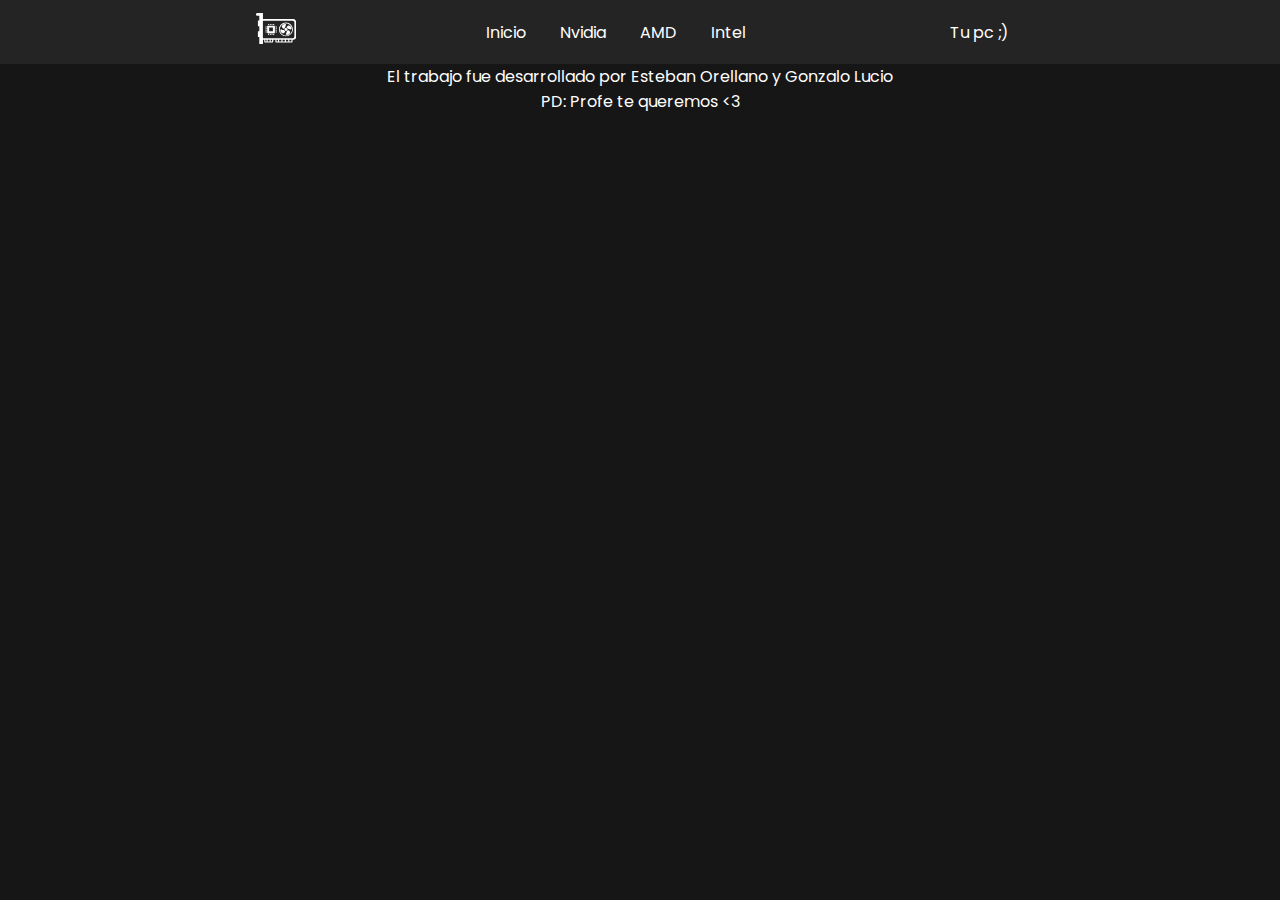
==== html/amd.html @ 99f44507 "Intento de acomodar paddings" ====
<!DOCTYPE html>
<html lang="es">
<head>
    <meta charset="UTF-8">
    <meta http-equiv="X-UA-Compatible" content="IE=edge">
    <meta name="viewport" content="width=device-width, initial-scale=1.0">
    <title>Document</title>
    <link rel="stylesheet" href="../css/style.css">
</head>
<body>
    <!-- Barra de navegación -->

    <header> 
        <div id="gpuIcon">
            <a href="index.html"><img src="../images/GPU Icon.svg" alt="GPU Icon"></a>
        </div>
        <div id="navbarButtons">
            <a class="navbarFont" href="index.html">Inicio</a>
            <a class="navbarFont" href="nvidia.html">Nvidia</a>
            <a class="navbarFont" href="amd.html">AMD</a>
            <a class="navbarFont" href="intel.html">Intel</a>
        </div>
        <div>
            <a class="navbarFont" href="yourPc.html">Tu pc ;)</a>
        </div>      
    </header>
    
    <!-- Pie de página -->

    <footer>
        <p class="textCenter">
            El trabajo fue desarrollado por Esteban Orellano y Gonzalo Lucio <br>
            PD: Profe te queremos <3
        </p>
    </footer>

</body>
</html>
---- css/style.css ----
@import url('https://fonts.googleapis.com/css2?family=Poppins&display=swap');
*{
    box-sizing: border-box;
    margin: 0;
    padding: 0;
    font-family: 'Poppins', sans-serif;
    color: white;
}
body {
    background-color: rgb(22, 22, 22);
}
header{
    background-color: rgb(36, 36, 36);
    display: flex;
    justify-content: space-between;
    align-items: center;
    padding: 1% 20%;
}
img{
    width: 100%;
}
.navbarFont{
    text-decoration: none;
    padding: 0 15px;
    transition: 0.3s;
}
.navbarFont:hover {
    color: rgb(255, 0, 255)
}
#gpuIcon{
    width: 40px;
}
.textCenter{
    text-align: center;
}
.flexImages{
    display:flex;
    flex-wrap: wrap;
    justify-content: space-between;
    padding: 0% 20%;
}
.flexElements{
    width: 50%;
    padding: 2%;
}
.flexText{
    
.bodyTitle{
    justify-content: center;
}
.threeItems{
    width: 33%;
}
.cover{
    display:flex;
    justify-content: center;
    padding-top: 5%;
}
footer{
    background-color:rgb(36, 36, 36);
}
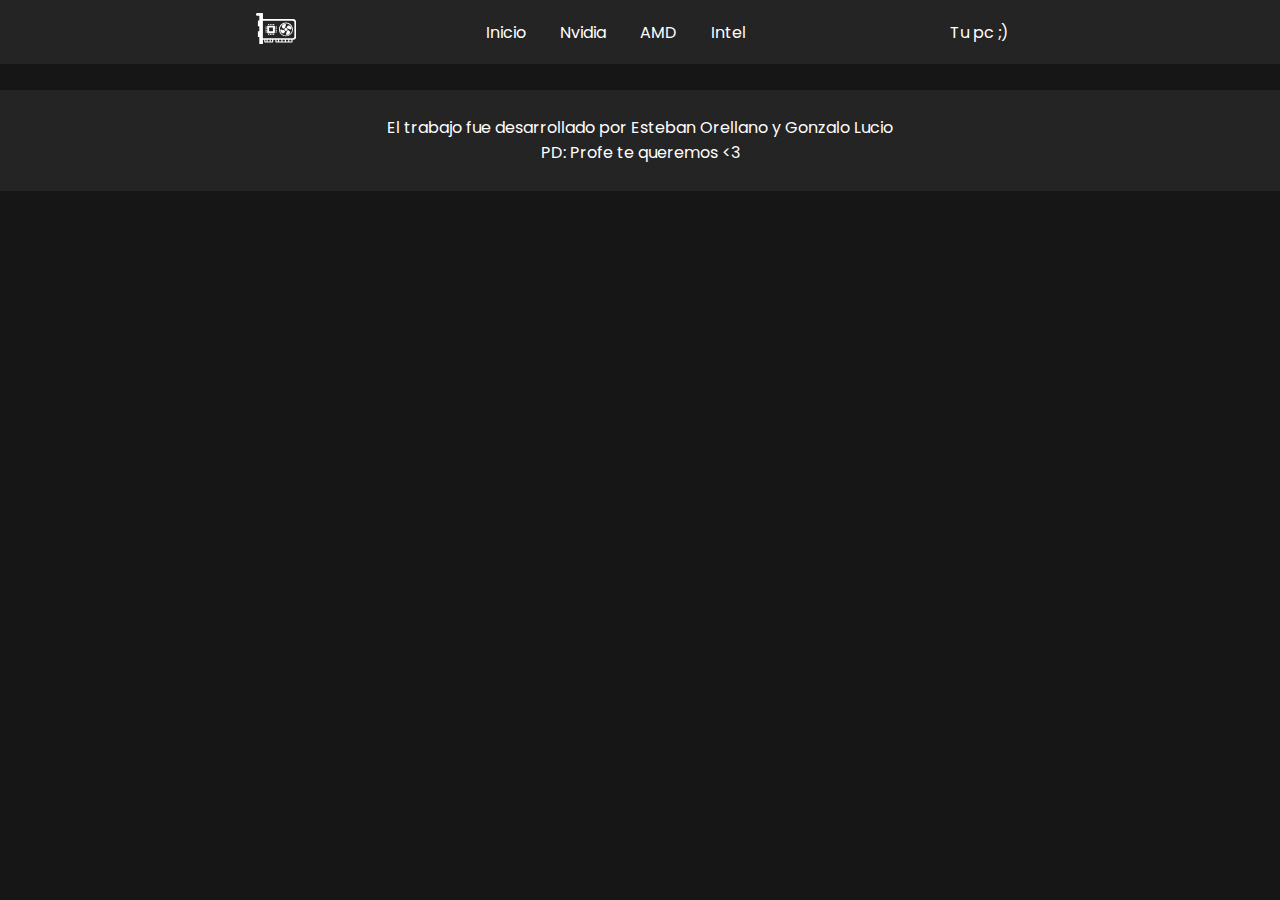
==== commit 5e6dc9f7: "Lista terminada y tabla de rendimiento WIP" ====
--- a/html/amd.html
+++ b/html/amd.html
@@ -28,7 +28,7 @@
     <!-- Pie de página -->
 
     <footer>
-        <p class="textCenter">
+        <p class="itemCenter">
             El trabajo fue desarrollado por Esteban Orellano y Gonzalo Lucio <br>
             PD: Profe te queremos <3
         </p>
--- a/css/style.css
+++ b/css/style.css
@@ -30,32 +30,45 @@
 #gpuIcon{
     width: 40px;
 }
-.textCenter{
+.itemCenter{
     text-align: center;
+    justify-content: center;
 }
 .flexImages{
     display:flex;
     flex-wrap: wrap;
     justify-content: space-between;
-    padding: 0% 20%;
+    padding: 0% 18%;
 }
 .flexElements{
     width: 50%;
-    padding: 2%;
+    padding: 3%;
 }
 .flexText{
-    
-.bodyTitle{
-    justify-content: center;
+    padding:2%;
 }
 .threeItems{
     width: 33%;
+    padding: 1%;
+}
+.bodyTitle{
+    padding: 2%;
 }
 .cover{
     display:flex;
     justify-content: center;
-    padding-top: 5%;
+}
+.flexList{
+    display: flex;
+    justify-content: space-around;
+    list-style-position: inside;
+}
+.performanceTable{
+    width: 70%;
+    text-align: center;
 }
 footer{
     background-color:rgb(36, 36, 36);
+    padding: 2%;
+    margin-top: 2%;
 }
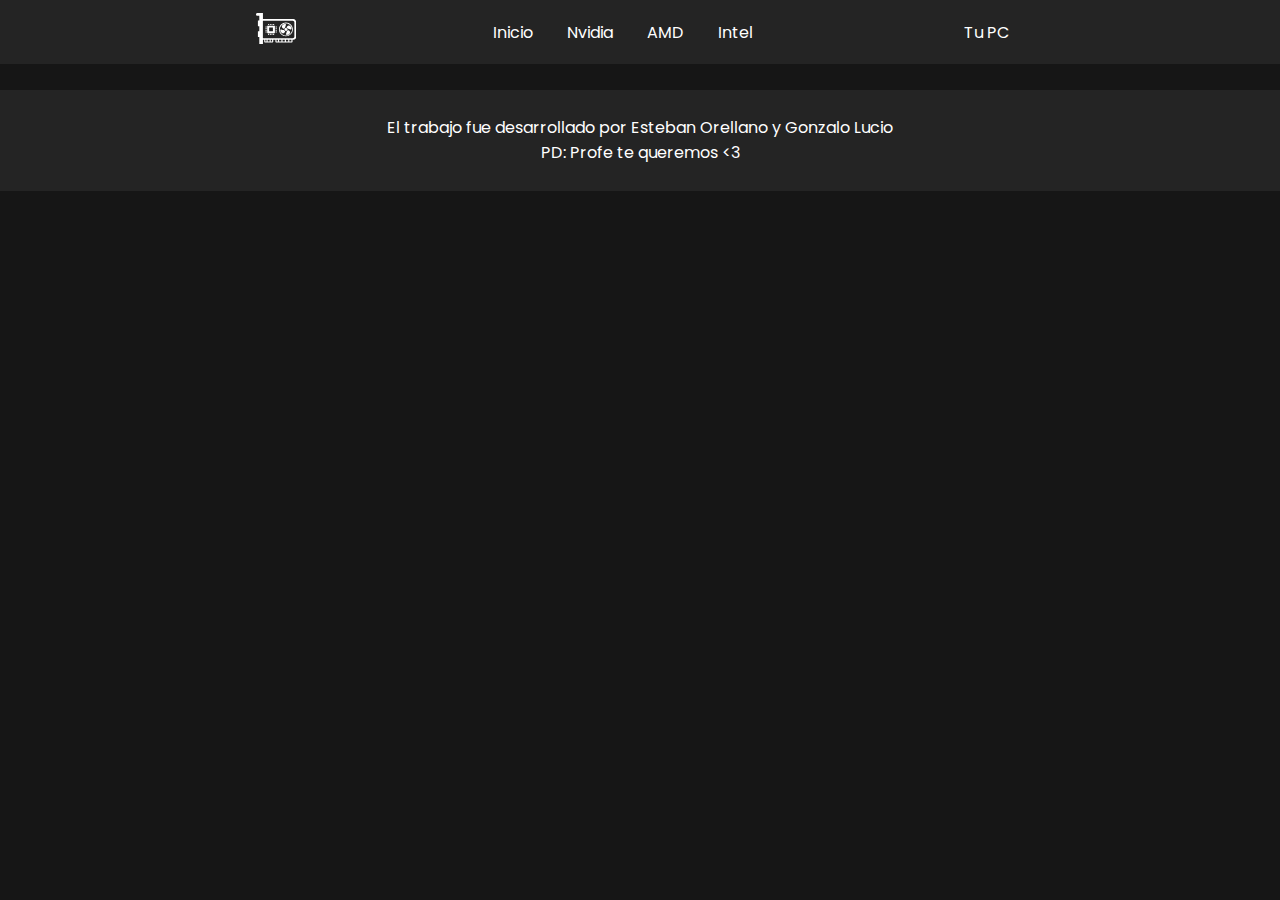
==== commit 6b5e683c: "tablas" ====
--- a/html/amd.html
+++ b/html/amd.html
@@ -21,7 +21,7 @@
             <a class="navbarFont" href="intel.html">Intel</a>
         </div>
         <div>
-            <a class="navbarFont" href="yourPc.html">Tu pc ;)</a>
+            <a class="navbarFont" href="yourPc.html">Tu PC</a>
         </div>      
     </header>
     
--- a/css/style.css
+++ b/css/style.css
@@ -19,6 +19,16 @@
 img{
     width: 100%;
 }
+td{
+    width: 70%;
+    border: 1px solid white;
+    text-align: center;
+    padding: 1%;
+
+}
+table{
+    margin: 2% auto;
+}
 .navbarFont{
     text-decoration: none;
     padding: 0 15px;
@@ -32,7 +42,7 @@
 }
 .itemCenter{
     text-align: center;
-    justify-content: center;
+    margin: auto;
 }
 .flexImages{
     display:flex;
@@ -55,18 +65,15 @@
     padding: 2%;
 }
 .cover{
-    display:flex;
-    justify-content: center;
+    margin: 0 auto;
+    width: 30%;
 }
 .flexList{
     display: flex;
     justify-content: space-around;
     list-style-position: inside;
 }
-.performanceTable{
-    width: 70%;
-    text-align: center;
-}
+
 footer{
     background-color:rgb(36, 36, 36);
     padding: 2%;
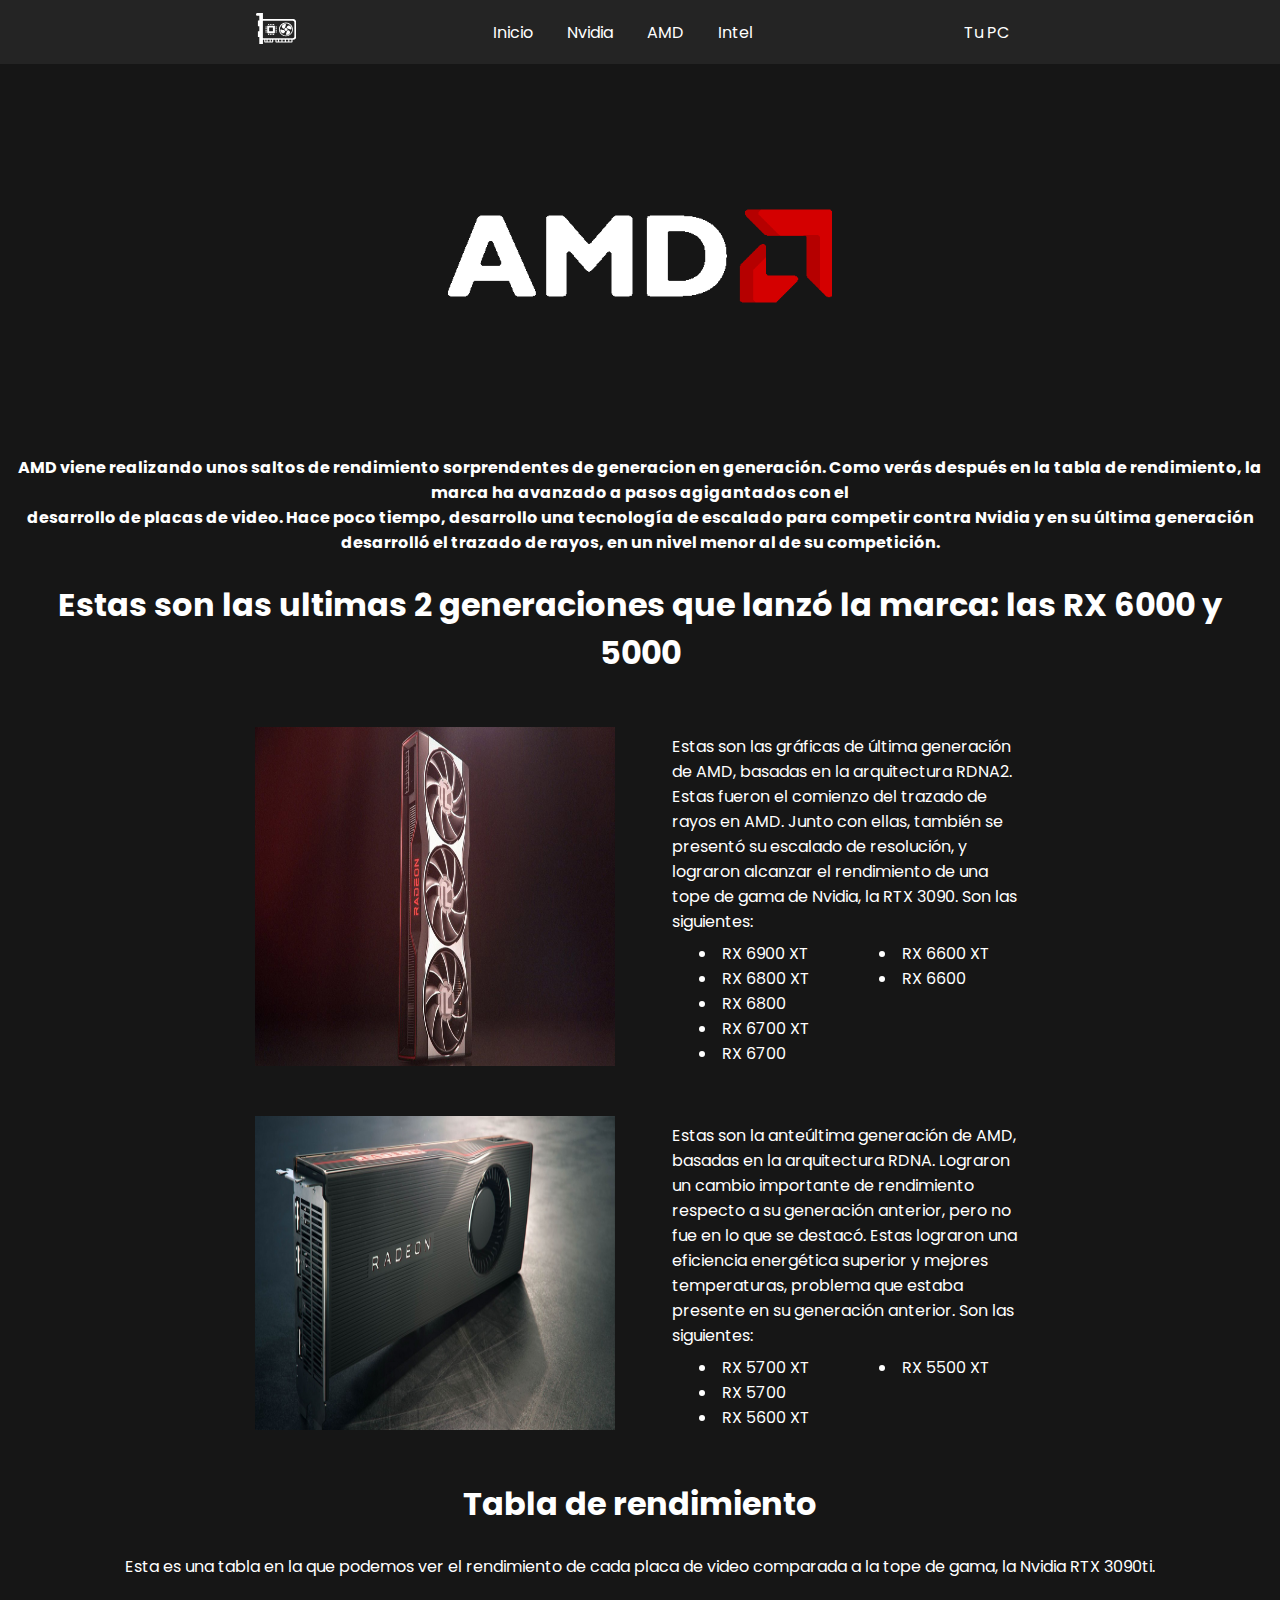
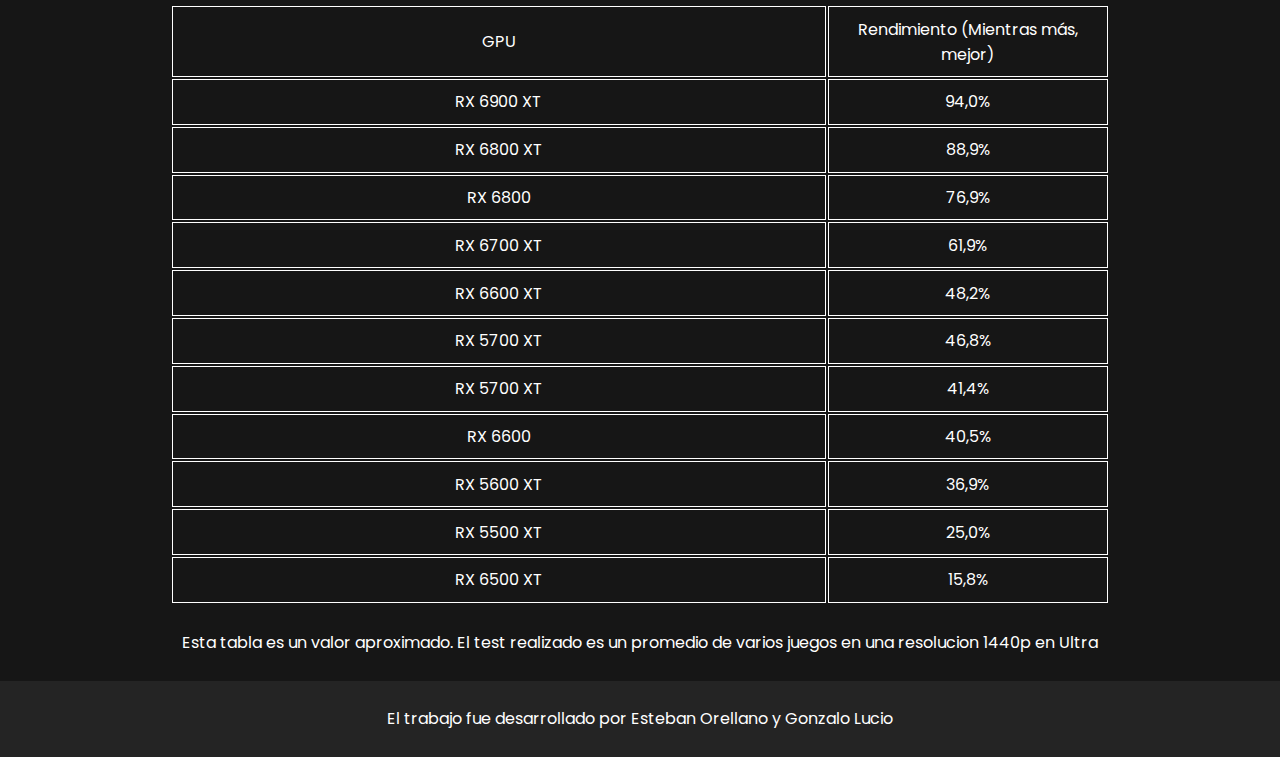
==== commit 53fba2e6: "Nvidia y AMD terminados" ====
--- a/html/amd.html
+++ b/html/amd.html
@@ -24,15 +24,127 @@
             <a class="navbarFont" href="yourPc.html">Tu PC</a>
         </div>      
     </header>
+
+    <!-- Portada -->
     
+    <div class="cover">
+        <div>
+            <img src="../images/amd.png" alt="AMD">   
+        </div>
+    </div>
+
+    <h4 class="itemCenter">
+        AMD viene realizando unos saltos de rendimiento sorprendentes de generacion en generación. Como verás después en la tabla de rendimiento, la marca ha avanzado a pasos agigantados con el <br>desarrollo de placas de video. Hace poco tiempo, desarrollo una tecnología de escalado para competir contra Nvidia y en su última generación desarrolló el trazado de rayos, en un nivel menor al de su competición.
+    </h4>
+    
+    <!-- Imagenes horizontales -->
+
+    <h1 class="bodyTitle itemCenter">Estas son las ultimas 2 generaciones que lanzó la marca: las RX 6000 y 5000</h1>
+    
+    <div class="flexImages">
+        <img class="flexElements" src="../images/AMD Founders edition 60.jpg" alt="GPU">
+        <div class="flexElements">
+            <p class="flexText">Estas son las gráficas de última generación de AMD, basadas en la arquitectura RDNA2. Estas fueron el comienzo del trazado de rayos en AMD. Junto con ellas, también se presentó su escalado de resolución, y lograron alcanzar el rendimiento de una tope de gama de Nvidia, la RTX 3090. Son las siguientes:</p>
+                <ul class="flexList">
+                    <!-- Left list -->
+                    <div>
+                        <li>RX 6900 XT</li>
+                        <li>RX 6800 XT</li>
+                        <li>RX 6800</li>
+                        <li>RX 6700 XT</li>
+                        <li>RX 6700</li>
+                    </div>
+                    <!-- Right List -->
+                    <div>
+                        <li>RX 6600 XT</li>
+                        <li>RX 6600</li>
+                    </div>
+                 </ul>
+        </div>
+        <img class="flexElements" src="../images/AMD Founders edition 50.jpg" alt="PC">
+        <div class="flexElements">
+            <p class="flexText">Estas son la anteúltima generación de AMD, basadas en la arquitectura RDNA. Lograron un cambio importante de rendimiento respecto a su generación anterior, pero no fue en lo que se destacó. Estas lograron una eficiencia energética superior y mejores temperaturas, problema que estaba presente en su generación anterior. Son las siguientes:</p>
+                <ul class="flexList">
+                    <!-- Left list -->
+                    <div>
+                        <li>RX 5700 XT</li>
+                        <li>RX 5700</li>
+                        <li>RX 5600 XT</li>
+                    </div>
+                    <!-- Right List -->
+                    <div>
+                        <li>RX 5500 XT</li>
+                    </div>
+                </ul>
+        </div>
+    </div>
+
+    <!-- Tabla de rendimiento -->
+
+    <div class="itemCenter">
+        <h1 class="bodyTitle itemCenter">Tabla de rendimiento</h1>
+        <p class="itemCenter">Esta es una tabla en la que podemos ver el rendimiento de cada placa de video comparada a la tope de gama, la Nvidia RTX 3090ti.</p>
+
+        <table>
+            <tr>
+                <td>GPU</td>
+                <td>Rendimiento (Mientras más, mejor)</td>
+            </tr>
+            <tr>
+                <td>RX 6900 XT</td>
+                <td>94,0%</td>
+            </tr>
+            <tr>
+                <td>RX 6800 XT</td>
+                <td>88,9%</td>
+            </tr>
+            <tr>
+                <td>RX 6800</td>
+                <td>76,9%</td>
+            </tr>
+            <tr>
+                <td>RX 6700 XT</td>
+                <td>61,9%</td>
+            </tr>
+            <tr>
+                <td>RX 6600 XT</td>
+                <td>48,2%</td>
+            </tr>
+            <tr>
+                <td>RX 5700 XT</td>
+                <td>46,8%</td>
+            </tr>
+            <tr>
+                <td>RX 5700 XT</td>
+                <td>41,4%</td>
+            </tr>
+            <tr>
+                <td>RX 6600</td>
+                <td>40,5%</td>
+            </tr>
+            <tr>
+                <td>RX 5600 XT</td>
+                <td>36,9%</td>
+            </tr>
+            <tr>
+                <td>RX 5500 XT</td>
+                <td>25,0%</td>
+            </tr>
+            <tr>
+                <td>RX 6500 XT</td>
+                <td>15,8%</td>
+            </tr>
+        </table>
+        <p class="itemCenter">Esta tabla es un valor aproximado. El test realizado es un promedio de varios juegos en una resolucion 1440p en Ultra </p>
+    </div>
+
     <!-- Pie de página -->
 
     <footer>
         <p class="itemCenter">
-            El trabajo fue desarrollado por Esteban Orellano y Gonzalo Lucio <br>
-            PD: Profe te queremos <3
+            El trabajo fue desarrollado por Esteban Orellano y Gonzalo Lucio
         </p>
     </footer>
 
 </body>
-</html>+</html>
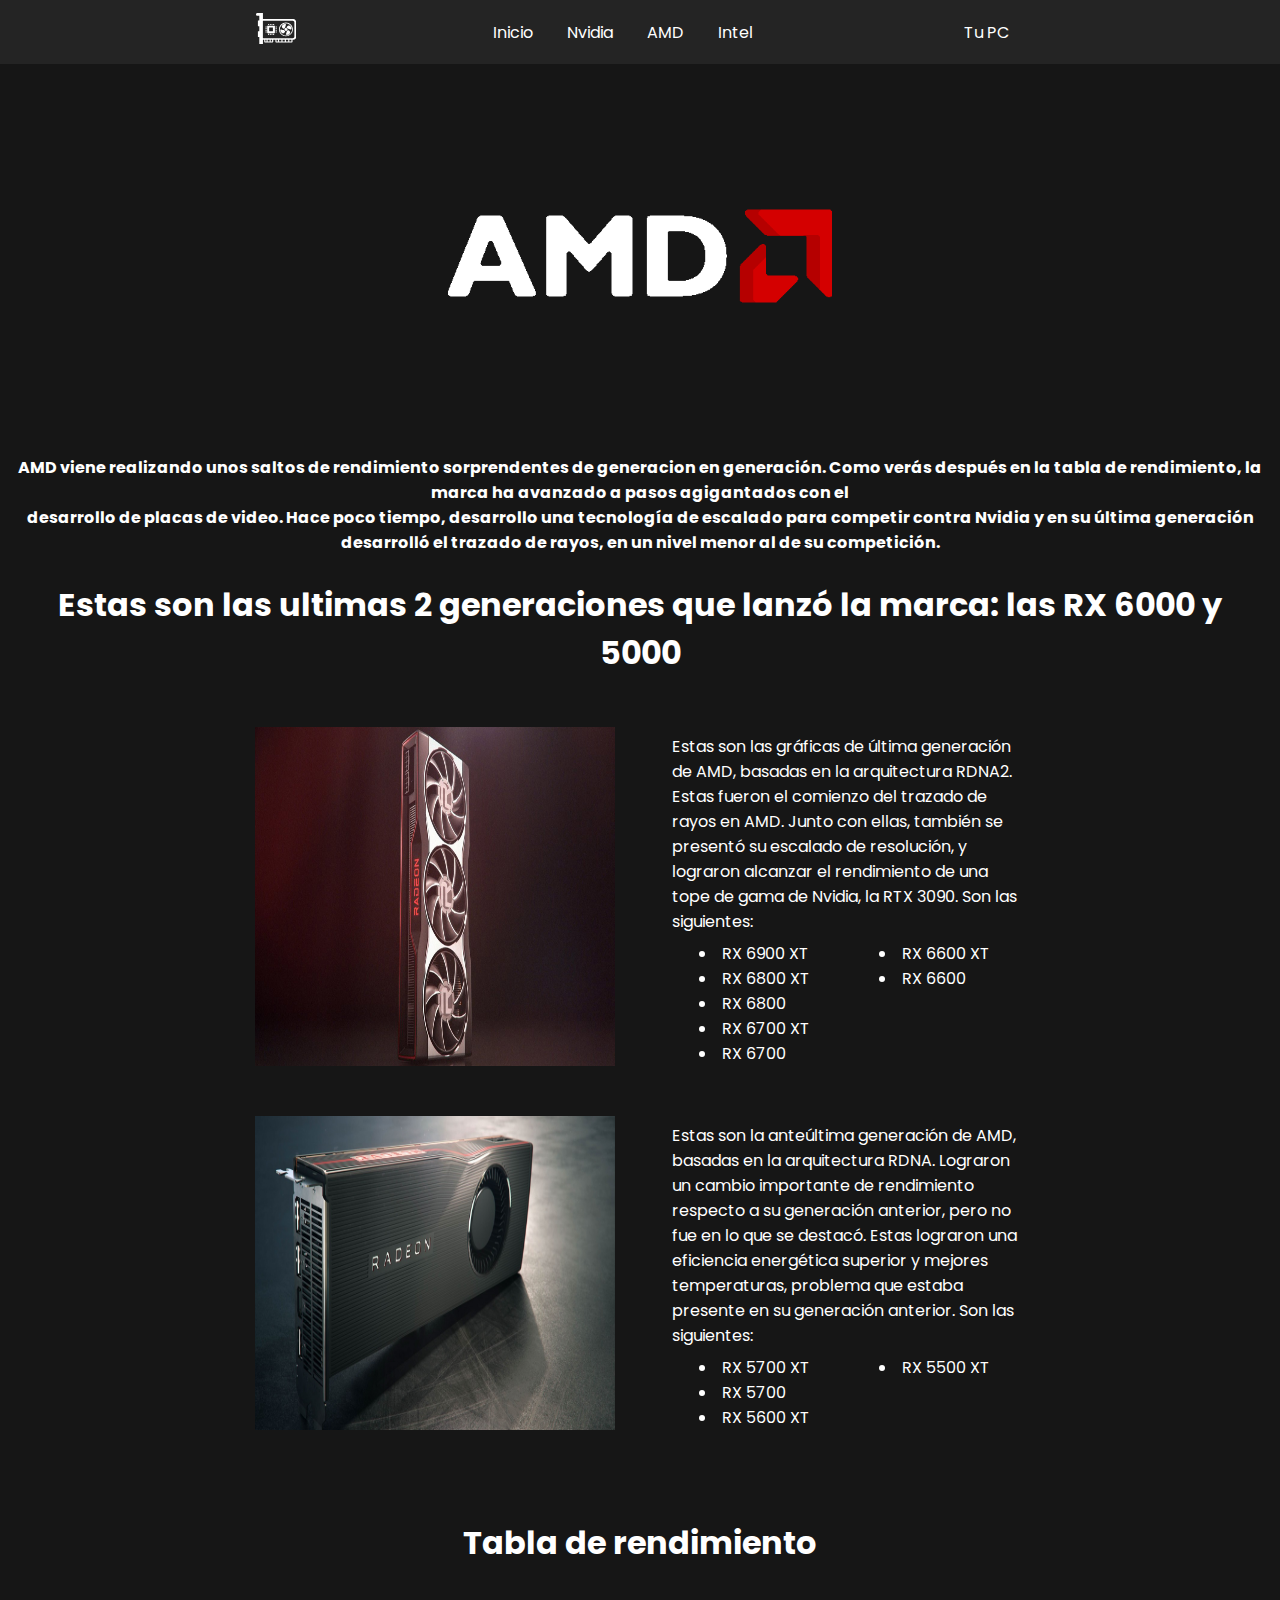
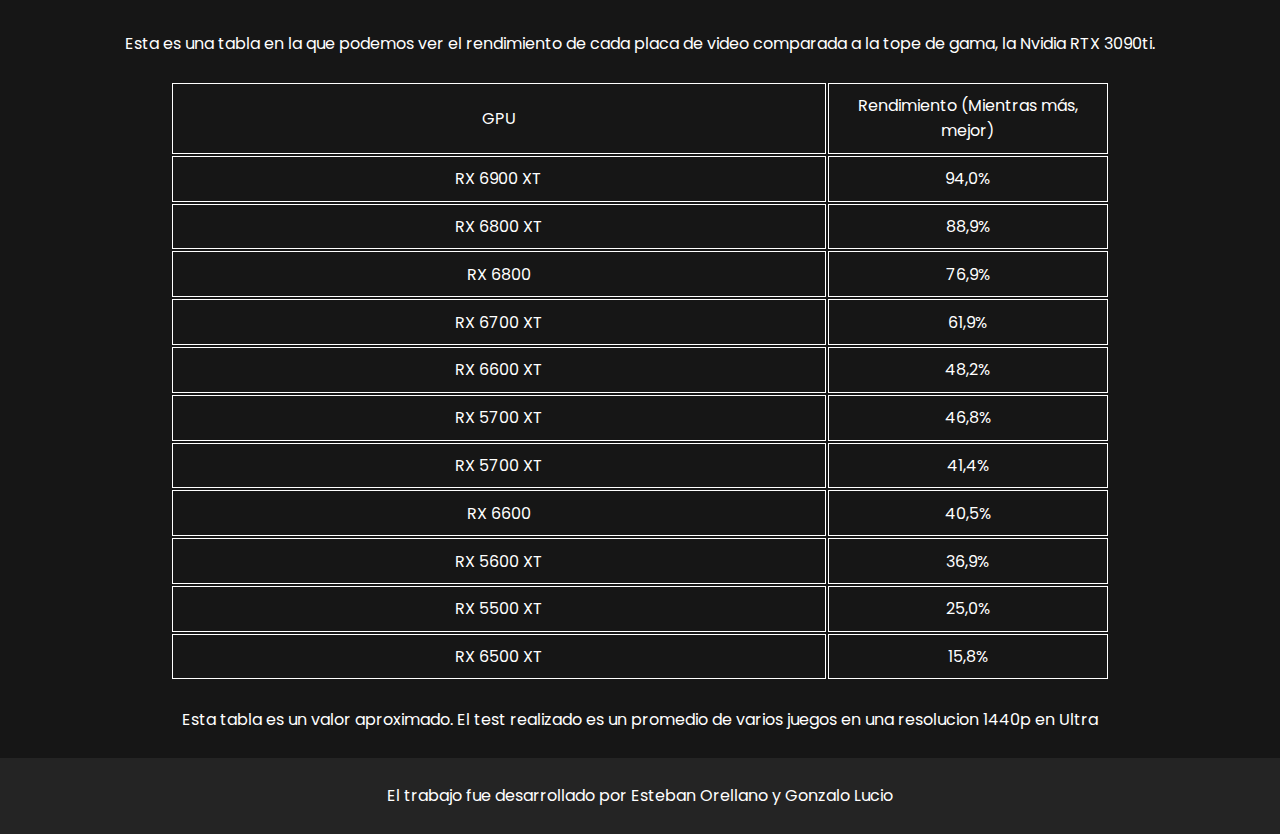
==== commit f378f17b: "Pagina terminada pa :D" ====
--- a/html/amd.html
+++ b/html/amd.html
@@ -4,7 +4,8 @@
     <meta charset="UTF-8">
     <meta http-equiv="X-UA-Compatible" content="IE=edge">
     <meta name="viewport" content="width=device-width, initial-scale=1.0">
-    <title>Document</title>
+    <title>AMD - TP Especial 2022</title>
+    <link rel="shortcut icon" href="../images/GPU Icon.svg">
     <link rel="stylesheet" href="../css/style.css">
 </head>
 <body>
--- a/css/style.css
+++ b/css/style.css
@@ -73,8 +73,52 @@
     justify-content: space-around;
     list-style-position: inside;
 }
+.pcForm{
+    width: 20%;
 
+}
+.pcForm input{
+    width: 90%;
+    margin: 3%;
+    padding: 3%;
+    background-color: rgb(36, 36, 36);
+    border: 3px solid rgb(150, 0, 150);
+    border-radius: 15px;
+}
+.pcForm input::placeholder{
+    color: rgb(185, 185, 185);
+}
+.pcForm .formButton{
+    width: 30%;
+    margin-top: 8%;
+    cursor: pointer;
+}
+.captcha h4{
+    margin: 5%;
+}
+div .bodyTitle{
+    margin: 3%;
+}
+.captcha{
+    position: relative;
+}
+#captchaText{
+    position: absolute;
+    top: 50%;
+    left: 50%;
+    transform: translate(-50%, -50%);
+    width: 100%;
+    font-size: 2.5rem;
+    text-align: center;
+    letter-spacing: 30px;
+    user-select: none;
+}
+#captchaVerification{
+    display: none;
+    margin: 3%;
+}
 footer{
+    bottom: 0px;
     background-color:rgb(36, 36, 36);
     padding: 2%;
     margin-top: 2%;
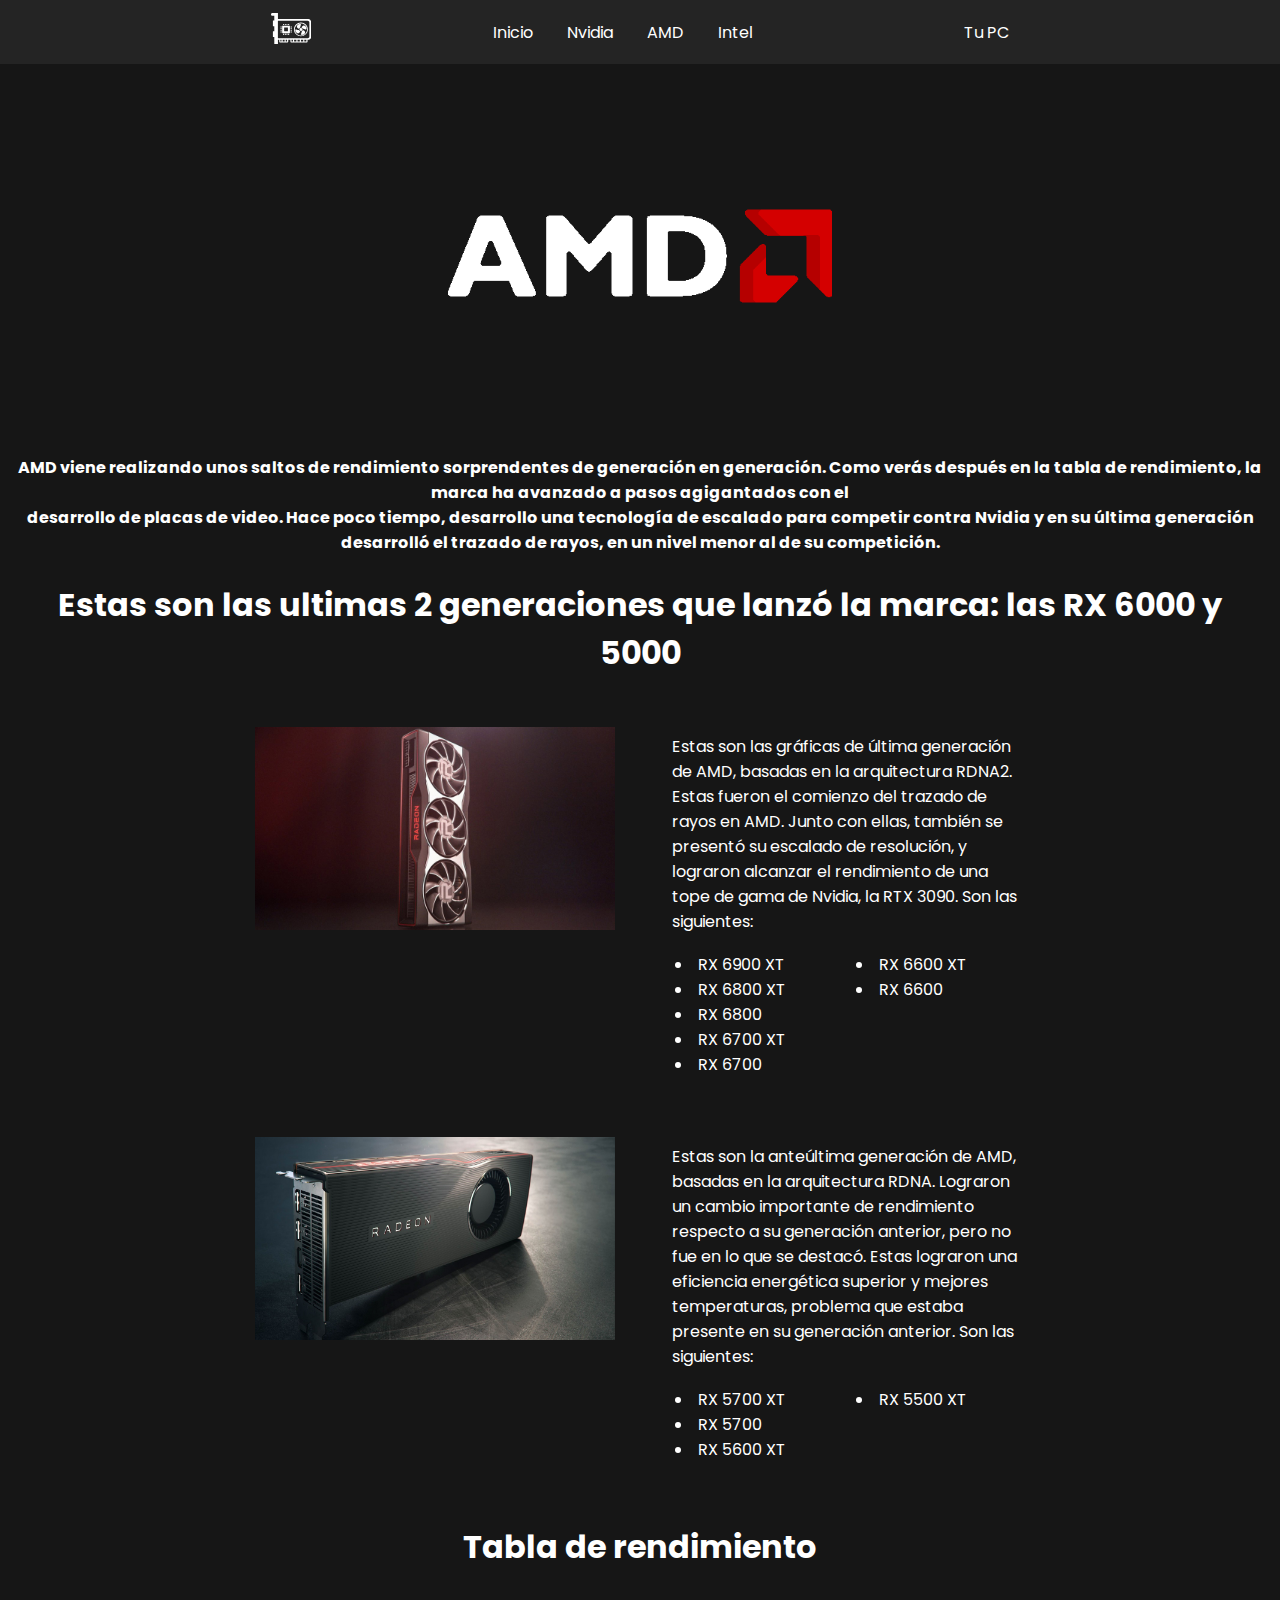
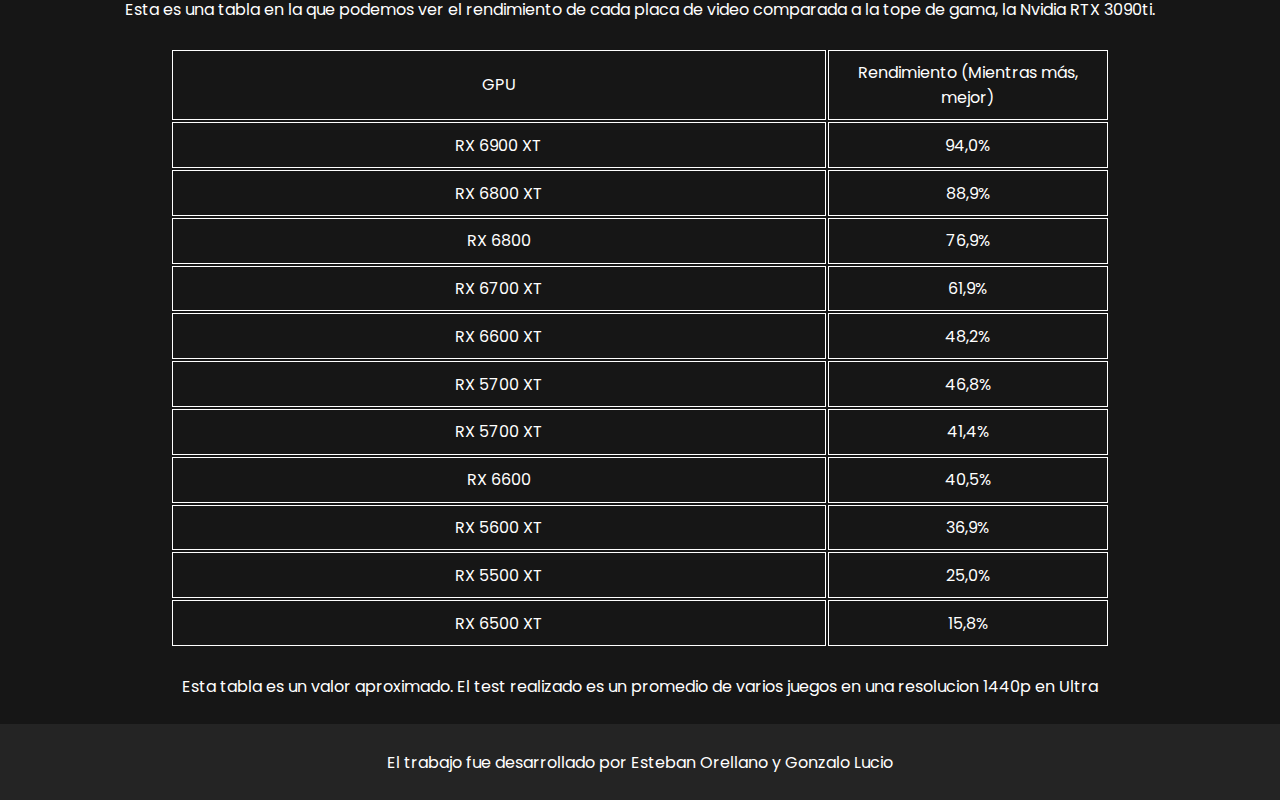
==== commit 655cb7e7: "Pagina lista, correccion de detalles" ====
--- a/html/amd.html
+++ b/html/amd.html
@@ -12,39 +12,41 @@
     <!-- Barra de navegación -->
 
     <header> 
-        <div id="gpuIcon">
+        <div id="navbarIcon">
             <a href="index.html"><img src="../images/GPU Icon.svg" alt="GPU Icon"></a>
         </div>
-        <div id="navbarButtons">
-            <a class="navbarFont" href="index.html">Inicio</a>
-            <a class="navbarFont" href="nvidia.html">Nvidia</a>
-            <a class="navbarFont" href="amd.html">AMD</a>
-            <a class="navbarFont" href="intel.html">Intel</a>
+        <div>
+            <a href="index.html">Inicio</a>
+            <a href="nvidia.html">Nvidia</a>
+            <a href="amd.html">AMD</a>
+            <a href="intel.html">Intel</a>
         </div>
         <div>
-            <a class="navbarFont" href="yourPc.html">Tu PC</a>
+            <a href="yourPc.html">Tu PC</a>
         </div>      
     </header>
 
     <!-- Portada -->
     
     <div class="cover">
-        <div>
             <img src="../images/amd.png" alt="AMD">   
-        </div>
     </div>
-
-    <h4 class="itemCenter">
-        AMD viene realizando unos saltos de rendimiento sorprendentes de generacion en generación. Como verás después en la tabla de rendimiento, la marca ha avanzado a pasos agigantados con el <br>desarrollo de placas de video. Hace poco tiempo, desarrollo una tecnología de escalado para competir contra Nvidia y en su última generación desarrolló el trazado de rayos, en un nivel menor al de su competición.
-    </h4>
+    
+    <div>
+        <h4 class="itemCenter">AMD viene realizando unos saltos de rendimiento sorprendentes de generación en generación. Como verás después en la tabla de rendimiento, la marca ha avanzado a pasos agigantados con el <br>desarrollo de placas de video. Hace poco tiempo, desarrollo una tecnología de escalado para competir contra Nvidia y en su última generación desarrolló el trazado de rayos, en un nivel menor al de su competición.</h4>
+    </div>
     
     <!-- Imagenes horizontales -->
 
-    <h1 class="bodyTitle itemCenter">Estas son las ultimas 2 generaciones que lanzó la marca: las RX 6000 y 5000</h1>
+    <div>
+        <h1 class="bodyTitlePadding itemCenter">Estas son las ultimas 2 generaciones que lanzó la marca: las RX 6000 y 5000</h1>
+    </div>
     
     <div class="flexImages">
-        <img class="flexElements" src="../images/AMD Founders edition 60.jpg" alt="GPU">
-        <div class="flexElements">
+        <div>
+            <img src="../images/AMD Founders edition 60.jpg" alt="GPU">
+        </div>
+        <div>
             <p class="flexText">Estas son las gráficas de última generación de AMD, basadas en la arquitectura RDNA2. Estas fueron el comienzo del trazado de rayos en AMD. Junto con ellas, también se presentó su escalado de resolución, y lograron alcanzar el rendimiento de una tope de gama de Nvidia, la RTX 3090. Son las siguientes:</p>
                 <ul class="flexList">
                     <!-- Left list -->
@@ -62,8 +64,10 @@
                     </div>
                  </ul>
         </div>
-        <img class="flexElements" src="../images/AMD Founders edition 50.jpg" alt="PC">
-        <div class="flexElements">
+        <div>
+            <img src="../images/AMD Founders edition 50.jpg" alt="PC">
+        </div>
+        <div>
             <p class="flexText">Estas son la anteúltima generación de AMD, basadas en la arquitectura RDNA. Lograron un cambio importante de rendimiento respecto a su generación anterior, pero no fue en lo que se destacó. Estas lograron una eficiencia energética superior y mejores temperaturas, problema que estaba presente en su generación anterior. Son las siguientes:</p>
                 <ul class="flexList">
                     <!-- Left list -->
@@ -83,8 +87,12 @@
     <!-- Tabla de rendimiento -->
 
     <div class="itemCenter">
-        <h1 class="bodyTitle itemCenter">Tabla de rendimiento</h1>
-        <p class="itemCenter">Esta es una tabla en la que podemos ver el rendimiento de cada placa de video comparada a la tope de gama, la Nvidia RTX 3090ti.</p>
+        <div class="bodyTitlePadding itemCenter">
+            <h1>Tabla de rendimiento</h1>
+        </div>
+        <div class="itemCenter">
+            <p>Esta es una tabla en la que podemos ver el rendimiento de cada placa de video comparada a la tope de gama, la Nvidia RTX 3090ti.</p>
+        </div>
 
         <table>
             <tr>
@@ -136,7 +144,9 @@
                 <td>15,8%</td>
             </tr>
         </table>
-        <p class="itemCenter">Esta tabla es un valor aproximado. El test realizado es un promedio de varios juegos en una resolucion 1440p en Ultra </p>
+        <div class="itemCenter">
+            <p>Esta tabla es un valor aproximado. El test realizado es un promedio de varios juegos en una resolucion 1440p en Ultra </p>
+        </div>
     </div>
 
     <!-- Pie de página -->
--- a/css/style.css
+++ b/css/style.css
@@ -29,15 +29,15 @@
 table{
     margin: 2% auto;
 }
-.navbarFont{
+header div a{
     text-decoration: none;
     padding: 0 15px;
     transition: 0.3s;
 }
-.navbarFont:hover {
+header div a:hover {
     color: rgb(255, 0, 255)
 }
-#gpuIcon{
+#navbarIcon{
     width: 40px;
 }
 .itemCenter{
@@ -50,18 +50,18 @@
     justify-content: space-between;
     padding: 0% 18%;
 }
-.flexElements{
+.flexImages div{
     width: 50%;
     padding: 3%;
+}
+.flexImages .threeItems{
+    width: 33%;
+    padding: 1%;
 }
 .flexText{
     padding:2%;
 }
-.threeItems{
-    width: 33%;
-    padding: 1%;
-}
-.bodyTitle{
+.bodyTitlePadding{
     padding: 2%;
 }
 .cover{
@@ -96,8 +96,8 @@
 .captcha h4{
     margin: 5%;
 }
-div .bodyTitle{
-    margin: 3%;
+form div .bodyTitlePadding{
+    margin: 4%;
 }
 .captcha{
     position: relative;
@@ -118,7 +118,6 @@
     margin: 3%;
 }
 footer{
-    bottom: 0px;
     background-color:rgb(36, 36, 36);
     padding: 2%;
     margin-top: 2%;
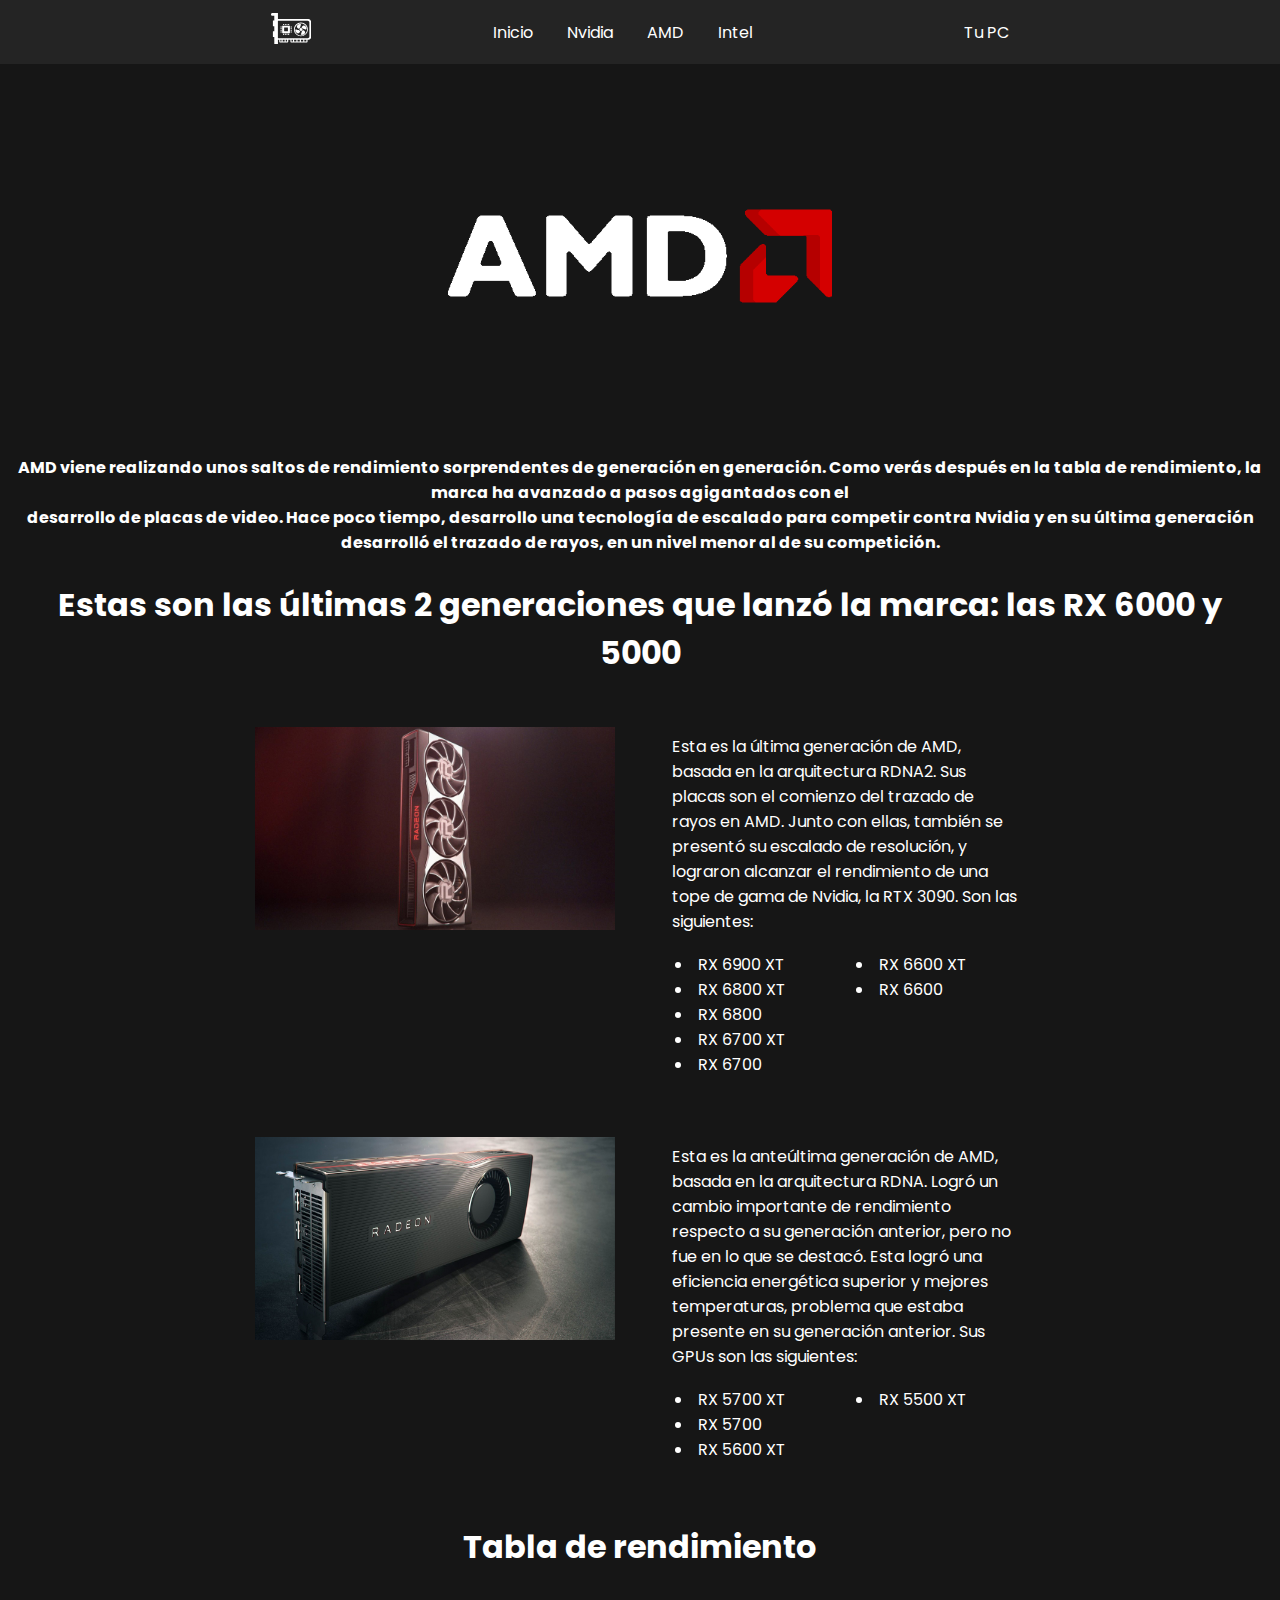
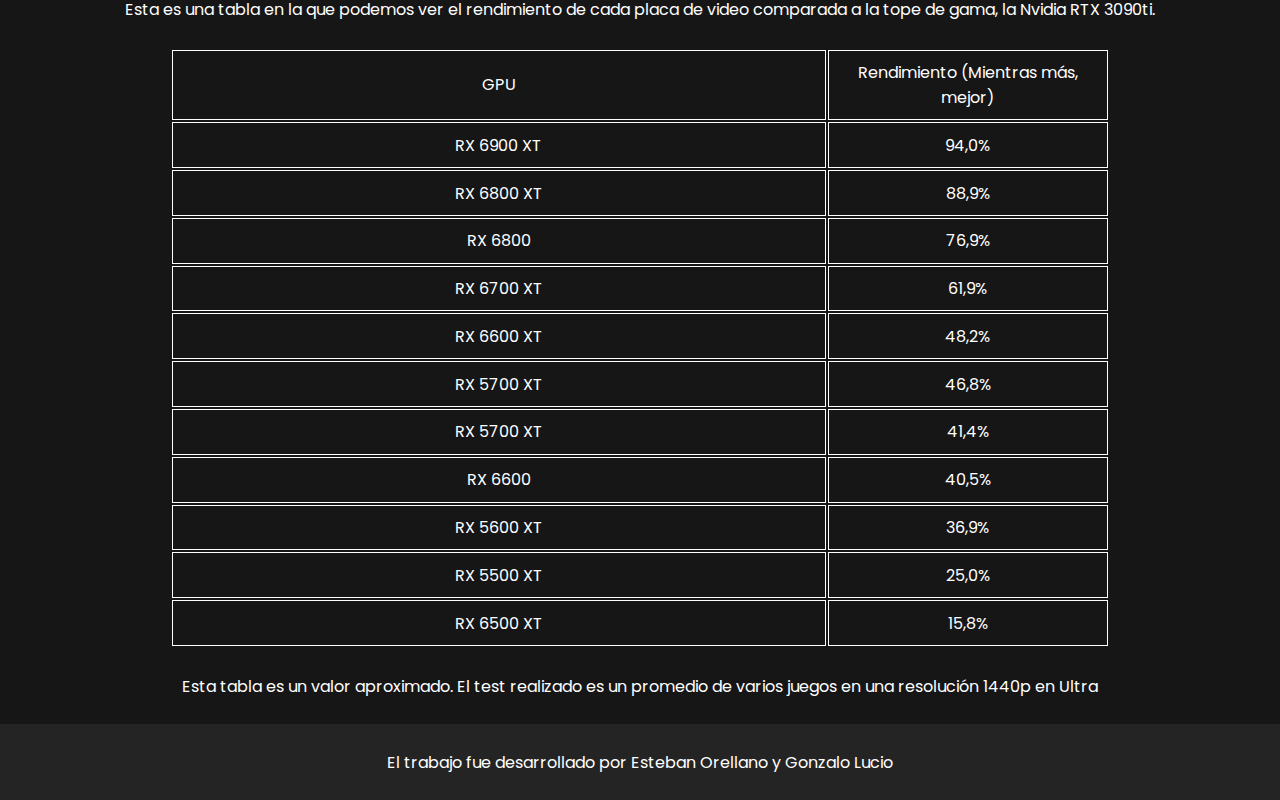
==== commit f99bfb91: "Pagina completa V1" ====
--- a/html/amd.html
+++ b/html/amd.html
@@ -39,7 +39,7 @@
     <!-- Imagenes horizontales -->
 
     <div>
-        <h1 class="bodyTitlePadding itemCenter">Estas son las ultimas 2 generaciones que lanzó la marca: las RX 6000 y 5000</h1>
+        <h1 class="bodyTitlePadding itemCenter">Estas son las últimas 2 generaciones que lanzó la marca: las RX 6000 y 5000</h1>
     </div>
     
     <div class="flexImages">
@@ -47,7 +47,7 @@
             <img src="../images/AMD Founders edition 60.jpg" alt="GPU">
         </div>
         <div>
-            <p class="flexText">Estas son las gráficas de última generación de AMD, basadas en la arquitectura RDNA2. Estas fueron el comienzo del trazado de rayos en AMD. Junto con ellas, también se presentó su escalado de resolución, y lograron alcanzar el rendimiento de una tope de gama de Nvidia, la RTX 3090. Son las siguientes:</p>
+            <p class="flexText">Esta es la última generación de AMD, basada en la arquitectura RDNA2. Sus placas son el comienzo del trazado de rayos en AMD. Junto con ellas, también se presentó su escalado de resolución, y lograron alcanzar el rendimiento de una tope de gama de Nvidia, la RTX 3090. Son las siguientes:</p>
                 <ul class="flexList">
                     <!-- Left list -->
                     <div>
@@ -68,7 +68,7 @@
             <img src="../images/AMD Founders edition 50.jpg" alt="PC">
         </div>
         <div>
-            <p class="flexText">Estas son la anteúltima generación de AMD, basadas en la arquitectura RDNA. Lograron un cambio importante de rendimiento respecto a su generación anterior, pero no fue en lo que se destacó. Estas lograron una eficiencia energética superior y mejores temperaturas, problema que estaba presente en su generación anterior. Son las siguientes:</p>
+            <p class="flexText">Esta es la anteúltima generación de AMD, basada en la arquitectura RDNA. Logró un cambio importante de rendimiento respecto a su generación anterior, pero no fue en lo que se destacó. Esta logró una eficiencia energética superior y mejores temperaturas, problema que estaba presente en su generación anterior. Sus GPUs son las siguientes:</p>
                 <ul class="flexList">
                     <!-- Left list -->
                     <div>
@@ -145,7 +145,7 @@
             </tr>
         </table>
         <div class="itemCenter">
-            <p>Esta tabla es un valor aproximado. El test realizado es un promedio de varios juegos en una resolucion 1440p en Ultra </p>
+            <p>Esta tabla es un valor aproximado. El test realizado es un promedio de varios juegos en una resolución 1440p en Ultra </p>
         </div>
     </div>
 
--- a/css/style.css
+++ b/css/style.css
@@ -24,7 +24,6 @@
     border: 1px solid white;
     text-align: center;
     padding: 1%;
-
 }
 table{
     margin: 2% auto;
